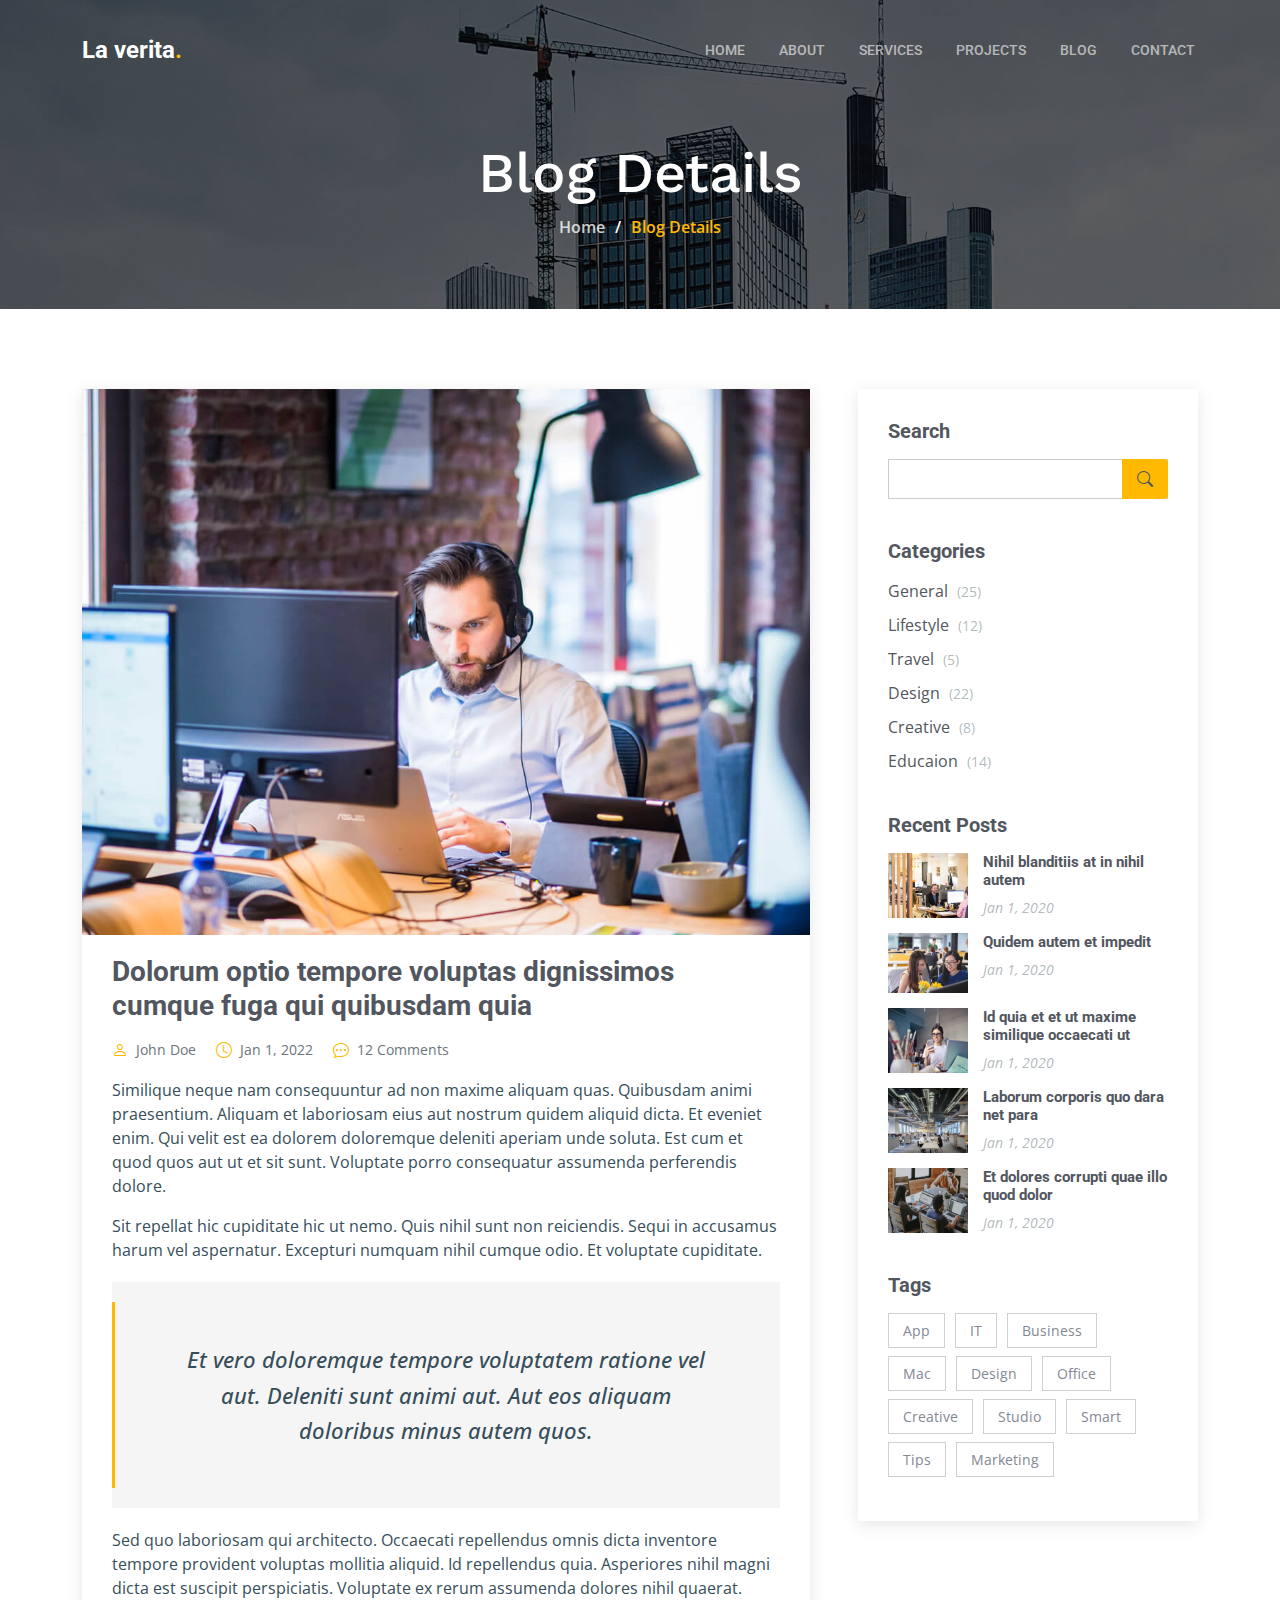
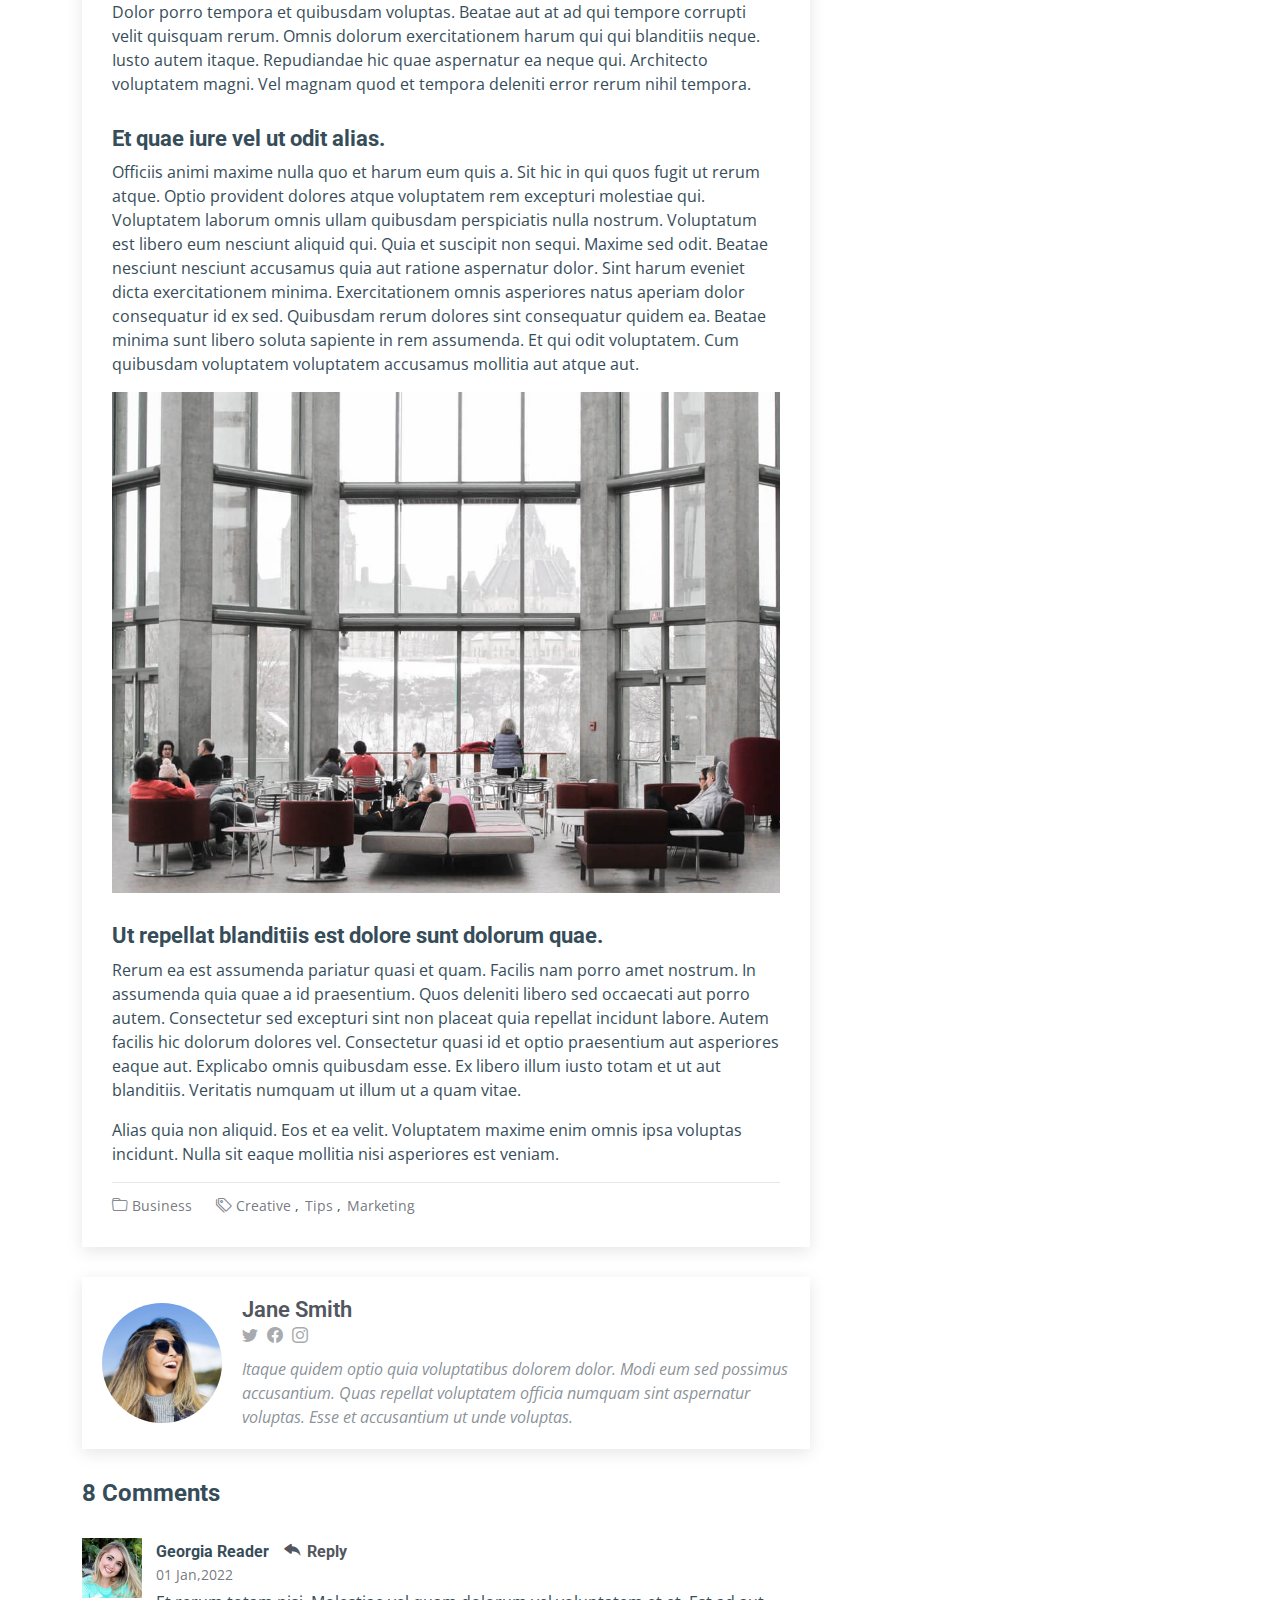
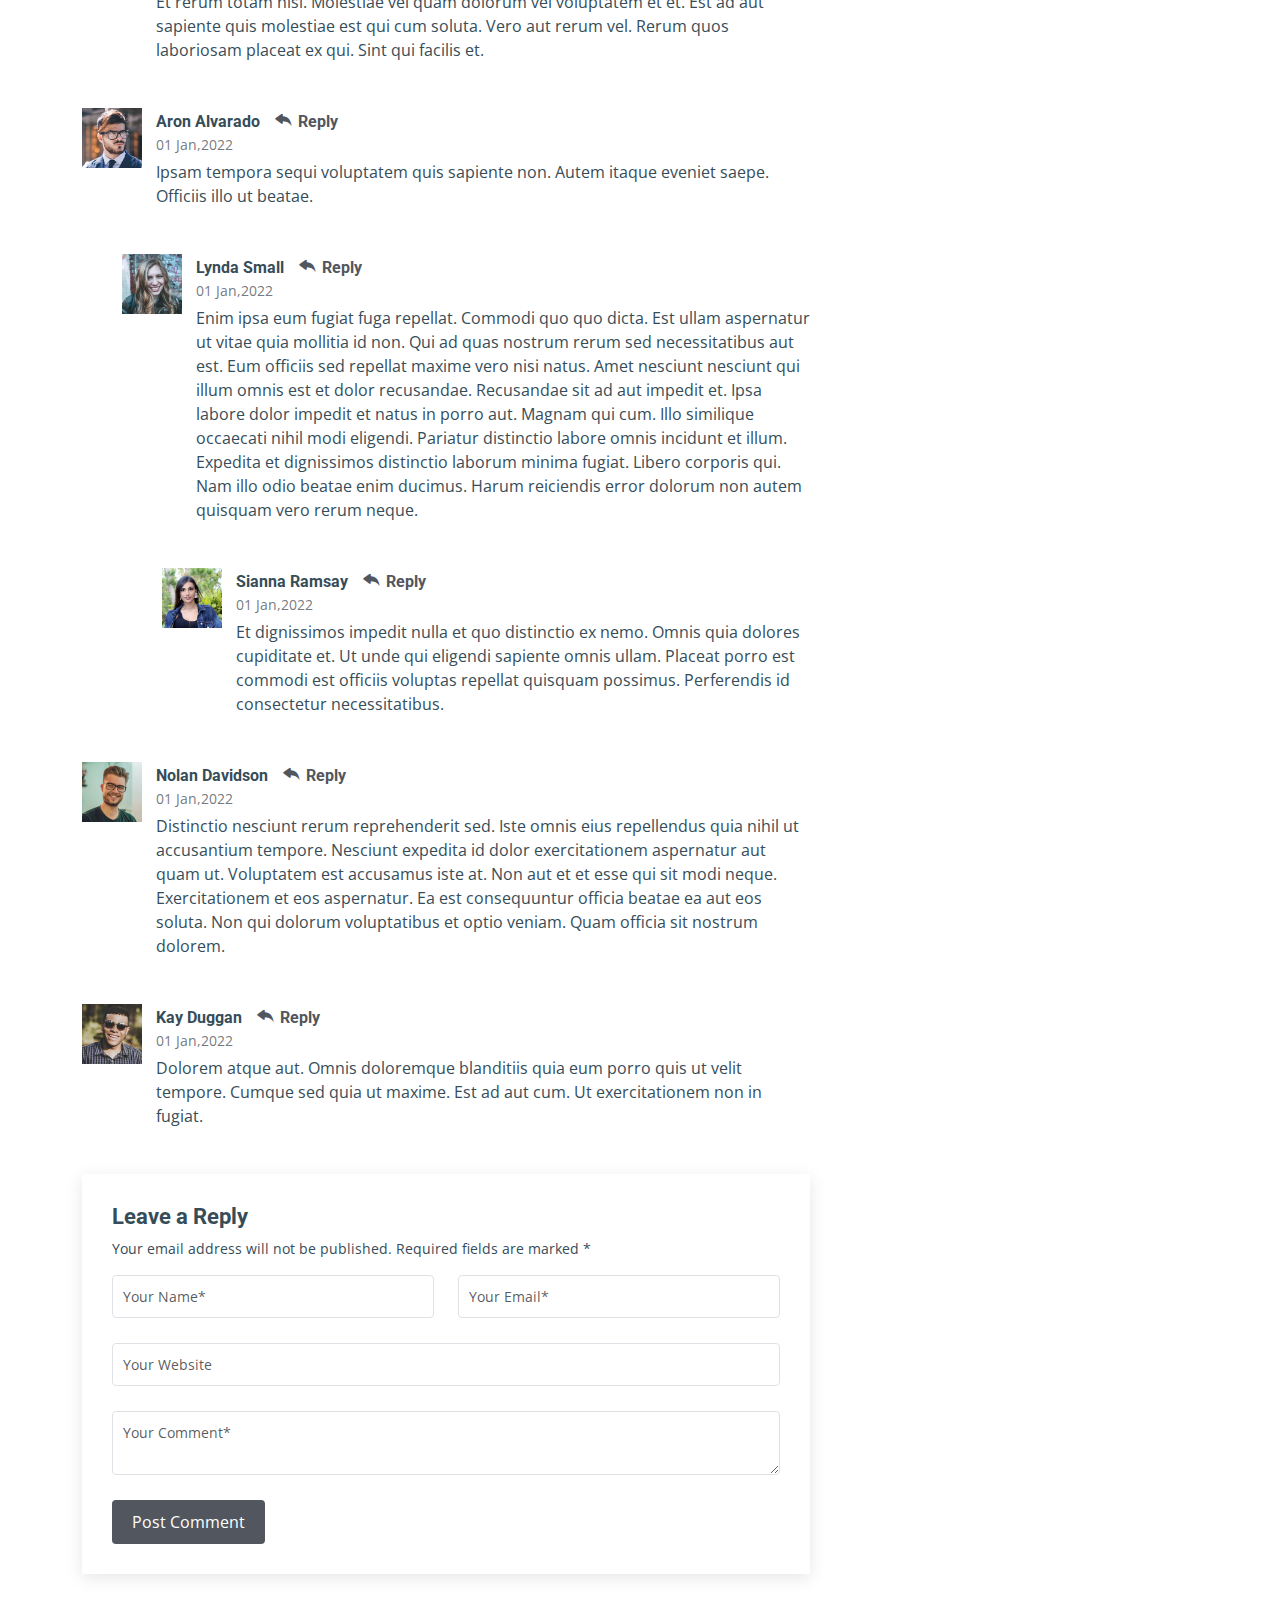
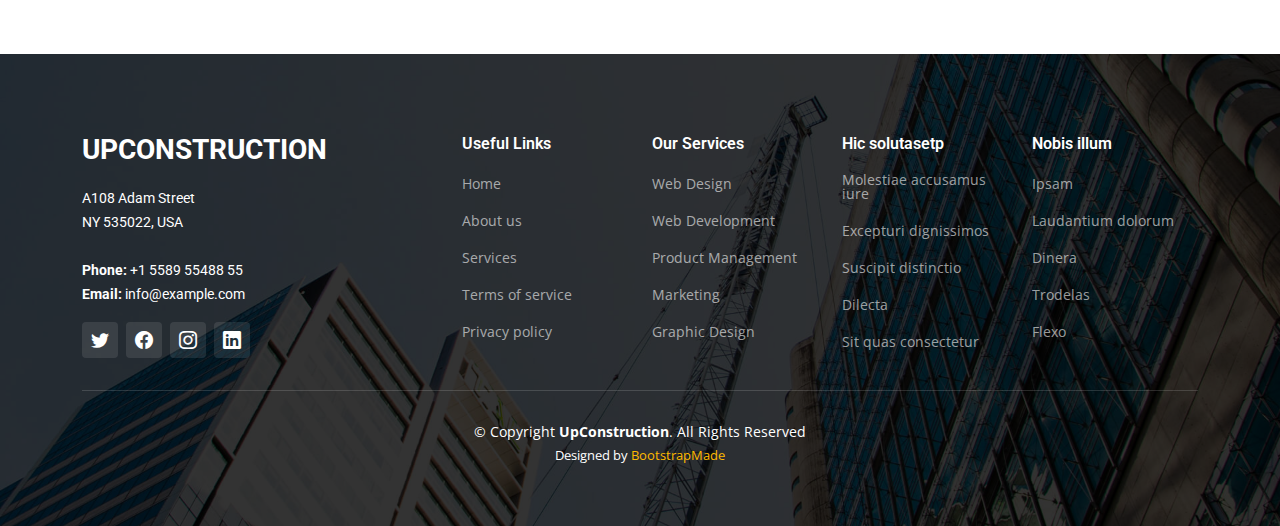
==== blog-details.html @ 8466dfe7 "update" ====
<!DOCTYPE html>
<html lang="en">

<head>
  <meta charset="utf-8">
  <meta content="width=device-width, initial-scale=1.0" name="viewport">

  <title>La verita</title>
  <meta content="" name="description">
  <meta content="" name="keywords">

  <!-- Favicons -->
  <link href="assets/img/favicon.png" rel="icon">
  <link href="assets/img/apple-touch-icon.png" rel="apple-touch-icon">

  <!-- Google Fonts -->
  <link rel="preconnect" href="https://fonts.googleapis.com">
  <link rel="preconnect" href="https://fonts.gstatic.com" crossorigin>
  <link href="https://fonts.googleapis.com/css2?family=Open+Sans:ital,wght@0,300;0,400;0,500;0,600;0,700;1,300;1,400;1,600;1,700&family=Roboto:ital,wght@0,300;0,400;0,500;0,600;0,700;1,300;1,400;1,500;1,600;1,700&family=Work+Sans:ital,wght@0,300;0,400;0,500;0,600;0,700;1,300;1,400;1,500;1,600;1,700&display=swap" rel="stylesheet">

  <!-- Vendor CSS Files -->
  <link href="assets/vendor/bootstrap/css/bootstrap.min.css" rel="stylesheet">
  <link href="assets/vendor/bootstrap-icons/bootstrap-icons.css" rel="stylesheet">
  <link href="assets/vendor/fontawesome-free/css/all.min.css" rel="stylesheet">
  <link href="assets/vendor/aos/aos.css" rel="stylesheet">
  <link href="assets/vendor/glightbox/css/glightbox.min.css" rel="stylesheet">
  <link href="assets/vendor/swiper/swiper-bundle.min.css" rel="stylesheet">

  <!-- Template Main CSS File -->
  <link href="assets/css/main.css" rel="stylesheet">

  
</head>

<body>

  <!-- ======= Header ======= -->
  <header id="header" class="header d-flex align-items-center">
    <div class="container-fluid container-xl d-flex align-items-center justify-content-between">

      <a href="index.html" class="logo d-flex align-items-center">
        <!-- Uncomment the line below if you also wish to use an image logo -->
        <!-- <img src="assets/img/logo.png" alt=""> -->
        <h1>La verita<span>.</span></h1>
      </a>

      <i class="mobile-nav-toggle mobile-nav-show bi bi-list"></i>
      <i class="mobile-nav-toggle mobile-nav-hide d-none bi bi-x"></i>
      <nav id="navbar" class="navbar">
        <ul>
          <li><a href="index.html">Home</a></li>
          <li><a href="about.html">About</a></li>
          <li><a href="services.html">Services</a></li>
          <li><a href="projects.html">Projects</a></li>
          <li><a href="blog.html">Blog</a></li>
          
          <li><a href="contact.html">Contact</a></li>
        </ul>
      </nav><!-- .navbar -->

    </div>
  </header><!-- End Header -->

  <main id="main">

    <!-- ======= Breadcrumbs ======= -->
    <div class="breadcrumbs d-flex align-items-center" style="background-image: url('assets/img/breadcrumbs-bg.jpg');">
      <div class="container position-relative d-flex flex-column align-items-center" data-aos="fade">

        <h2>Blog Details</h2>
        <ol>
          <li><a href="index.html">Home</a></li>
          <li>Blog Details</li>
        </ol>

      </div>
    </div><!-- End Breadcrumbs -->

    <!-- ======= Blog Details Section ======= -->
    <section id="blog" class="blog">
      <div class="container" data-aos="fade-up" data-aos-delay="100">

        <div class="row g-5">

          <div class="col-lg-8">

            <article class="blog-details">

              <div class="post-img">
                <img src="assets/img/blog/blog-1.jpg" alt="" class="img-fluid">
              </div>

              <h2 class="title">Dolorum optio tempore voluptas dignissimos cumque fuga qui quibusdam quia</h2>

              <div class="meta-top">
                <ul>
                  <li class="d-flex align-items-center"><i class="bi bi-person"></i> <a href="blog-details.html">John Doe</a></li>
                  <li class="d-flex align-items-center"><i class="bi bi-clock"></i> <a href="blog-details.html"><time datetime="2020-01-01">Jan 1, 2022</time></a></li>
                  <li class="d-flex align-items-center"><i class="bi bi-chat-dots"></i> <a href="blog-details.html">12 Comments</a></li>
                </ul>
              </div><!-- End meta top -->

              <div class="content">
                <p>
                  Similique neque nam consequuntur ad non maxime aliquam quas. Quibusdam animi praesentium. Aliquam et laboriosam eius aut nostrum quidem aliquid dicta.
                  Et eveniet enim. Qui velit est ea dolorem doloremque deleniti aperiam unde soluta. Est cum et quod quos aut ut et sit sunt. Voluptate porro consequatur assumenda perferendis dolore.
                </p>

                <p>
                  Sit repellat hic cupiditate hic ut nemo. Quis nihil sunt non reiciendis. Sequi in accusamus harum vel aspernatur. Excepturi numquam nihil cumque odio. Et voluptate cupiditate.
                </p>

                <blockquote>
                  <p>
                    Et vero doloremque tempore voluptatem ratione vel aut. Deleniti sunt animi aut. Aut eos aliquam doloribus minus autem quos.
                  </p>
                </blockquote>

                <p>
                  Sed quo laboriosam qui architecto. Occaecati repellendus omnis dicta inventore tempore provident voluptas mollitia aliquid. Id repellendus quia. Asperiores nihil magni dicta est suscipit perspiciatis. Voluptate ex rerum assumenda dolores nihil quaerat.
                  Dolor porro tempora et quibusdam voluptas. Beatae aut at ad qui tempore corrupti velit quisquam rerum. Omnis dolorum exercitationem harum qui qui blanditiis neque.
                  Iusto autem itaque. Repudiandae hic quae aspernatur ea neque qui. Architecto voluptatem magni. Vel magnam quod et tempora deleniti error rerum nihil tempora.
                </p>

                <h3>Et quae iure vel ut odit alias.</h3>
                <p>
                  Officiis animi maxime nulla quo et harum eum quis a. Sit hic in qui quos fugit ut rerum atque. Optio provident dolores atque voluptatem rem excepturi molestiae qui. Voluptatem laborum omnis ullam quibusdam perspiciatis nulla nostrum. Voluptatum est libero eum nesciunt aliquid qui.
                  Quia et suscipit non sequi. Maxime sed odit. Beatae nesciunt nesciunt accusamus quia aut ratione aspernatur dolor. Sint harum eveniet dicta exercitationem minima. Exercitationem omnis asperiores natus aperiam dolor consequatur id ex sed. Quibusdam rerum dolores sint consequatur quidem ea.
                  Beatae minima sunt libero soluta sapiente in rem assumenda. Et qui odit voluptatem. Cum quibusdam voluptatem voluptatem accusamus mollitia aut atque aut.
                </p>
                <img src="assets/img/blog/blog-inside-post.jpg" class="img-fluid" alt="">

                <h3>Ut repellat blanditiis est dolore sunt dolorum quae.</h3>
                <p>
                  Rerum ea est assumenda pariatur quasi et quam. Facilis nam porro amet nostrum. In assumenda quia quae a id praesentium. Quos deleniti libero sed occaecati aut porro autem. Consectetur sed excepturi sint non placeat quia repellat incidunt labore. Autem facilis hic dolorum dolores vel.
                  Consectetur quasi id et optio praesentium aut asperiores eaque aut. Explicabo omnis quibusdam esse. Ex libero illum iusto totam et ut aut blanditiis. Veritatis numquam ut illum ut a quam vitae.
                </p>
                <p>
                  Alias quia non aliquid. Eos et ea velit. Voluptatem maxime enim omnis ipsa voluptas incidunt. Nulla sit eaque mollitia nisi asperiores est veniam.
                </p>

              </div><!-- End post content -->

              <div class="meta-bottom">
                <i class="bi bi-folder"></i>
                <ul class="cats">
                  <li><a href="#">Business</a></li>
                </ul>

                <i class="bi bi-tags"></i>
                <ul class="tags">
                  <li><a href="#">Creative</a></li>
                  <li><a href="#">Tips</a></li>
                  <li><a href="#">Marketing</a></li>
                </ul>
              </div><!-- End meta bottom -->

            </article><!-- End blog post -->

            <div class="post-author d-flex align-items-center">
              <img src="assets/img/blog/blog-author.jpg" class="rounded-circle flex-shrink-0" alt="">
              <div>
                <h4>Jane Smith</h4>
                <div class="social-links">
                  <a href="https://twitters.com/#"><i class="bi bi-twitter"></i></a>
                  <a href="https://facebook.com/#"><i class="bi bi-facebook"></i></a>
                  <a href="https://instagram.com/#"><i class="biu bi-instagram"></i></a>
                </div>
                <p>
                  Itaque quidem optio quia voluptatibus dolorem dolor. Modi eum sed possimus accusantium. Quas repellat voluptatem officia numquam sint aspernatur voluptas. Esse et accusantium ut unde voluptas.
                </p>
              </div>
            </div><!-- End post author -->

            <div class="comments">

              <h4 class="comments-count">8 Comments</h4>

              <div id="comment-1" class="comment">
                <div class="d-flex">
                  <div class="comment-img"><img src="assets/img/blog/comments-1.jpg" alt=""></div>
                  <div>
                    <h5><a href="">Georgia Reader</a> <a href="#" class="reply"><i class="bi bi-reply-fill"></i> Reply</a></h5>
                    <time datetime="2020-01-01">01 Jan,2022</time>
                    <p>
                      Et rerum totam nisi. Molestiae vel quam dolorum vel voluptatem et et. Est ad aut sapiente quis molestiae est qui cum soluta.
                      Vero aut rerum vel. Rerum quos laboriosam placeat ex qui. Sint qui facilis et.
                    </p>
                  </div>
                </div>
              </div><!-- End comment #1 -->

              <div id="comment-2" class="comment">
                <div class="d-flex">
                  <div class="comment-img"><img src="assets/img/blog/comments-2.jpg" alt=""></div>
                  <div>
                    <h5><a href="">Aron Alvarado</a> <a href="#" class="reply"><i class="bi bi-reply-fill"></i> Reply</a></h5>
                    <time datetime="2020-01-01">01 Jan,2022</time>
                    <p>
                      Ipsam tempora sequi voluptatem quis sapiente non. Autem itaque eveniet saepe. Officiis illo ut beatae.
                    </p>
                  </div>
                </div>

                <div id="comment-reply-1" class="comment comment-reply">
                  <div class="d-flex">
                    <div class="comment-img"><img src="assets/img/blog/comments-3.jpg" alt=""></div>
                    <div>
                      <h5><a href="">Lynda Small</a> <a href="#" class="reply"><i class="bi bi-reply-fill"></i> Reply</a></h5>
                      <time datetime="2020-01-01">01 Jan,2022</time>
                      <p>
                        Enim ipsa eum fugiat fuga repellat. Commodi quo quo dicta. Est ullam aspernatur ut vitae quia mollitia id non. Qui ad quas nostrum rerum sed necessitatibus aut est. Eum officiis sed repellat maxime vero nisi natus. Amet nesciunt nesciunt qui illum omnis est et dolor recusandae.

                        Recusandae sit ad aut impedit et. Ipsa labore dolor impedit et natus in porro aut. Magnam qui cum. Illo similique occaecati nihil modi eligendi. Pariatur distinctio labore omnis incidunt et illum. Expedita et dignissimos distinctio laborum minima fugiat.

                        Libero corporis qui. Nam illo odio beatae enim ducimus. Harum reiciendis error dolorum non autem quisquam vero rerum neque.
                      </p>
                    </div>
                  </div>

                  <div id="comment-reply-2" class="comment comment-reply">
                    <div class="d-flex">
                      <div class="comment-img"><img src="assets/img/blog/comments-4.jpg" alt=""></div>
                      <div>
                        <h5><a href="">Sianna Ramsay</a> <a href="#" class="reply"><i class="bi bi-reply-fill"></i> Reply</a></h5>
                        <time datetime="2020-01-01">01 Jan,2022</time>
                        <p>
                          Et dignissimos impedit nulla et quo distinctio ex nemo. Omnis quia dolores cupiditate et. Ut unde qui eligendi sapiente omnis ullam. Placeat porro est commodi est officiis voluptas repellat quisquam possimus. Perferendis id consectetur necessitatibus.
                        </p>
                      </div>
                    </div>

                  </div><!-- End comment reply #2-->

                </div><!-- End comment reply #1-->

              </div><!-- End comment #2-->

              <div id="comment-3" class="comment">
                <div class="d-flex">
                  <div class="comment-img"><img src="assets/img/blog/comments-5.jpg" alt=""></div>
                  <div>
                    <h5><a href="">Nolan Davidson</a> <a href="#" class="reply"><i class="bi bi-reply-fill"></i> Reply</a></h5>
                    <time datetime="2020-01-01">01 Jan,2022</time>
                    <p>
                      Distinctio nesciunt rerum reprehenderit sed. Iste omnis eius repellendus quia nihil ut accusantium tempore. Nesciunt expedita id dolor exercitationem aspernatur aut quam ut. Voluptatem est accusamus iste at.
                      Non aut et et esse qui sit modi neque. Exercitationem et eos aspernatur. Ea est consequuntur officia beatae ea aut eos soluta. Non qui dolorum voluptatibus et optio veniam. Quam officia sit nostrum dolorem.
                    </p>
                  </div>
                </div>

              </div><!-- End comment #3 -->

              <div id="comment-4" class="comment">
                <div class="d-flex">
                  <div class="comment-img"><img src="assets/img/blog/comments-6.jpg" alt=""></div>
                  <div>
                    <h5><a href="">Kay Duggan</a> <a href="#" class="reply"><i class="bi bi-reply-fill"></i> Reply</a></h5>
                    <time datetime="2020-01-01">01 Jan,2022</time>
                    <p>
                      Dolorem atque aut. Omnis doloremque blanditiis quia eum porro quis ut velit tempore. Cumque sed quia ut maxime. Est ad aut cum. Ut exercitationem non in fugiat.
                    </p>
                  </div>
                </div>

              </div><!-- End comment #4 -->

              <div class="reply-form">

                <h4>Leave a Reply</h4>
                <p>Your email address will not be published. Required fields are marked * </p>
                <form action="">
                  <div class="row">
                    <div class="col-md-6 form-group">
                      <input name="name" type="text" class="form-control" placeholder="Your Name*">
                    </div>
                    <div class="col-md-6 form-group">
                      <input name="email" type="text" class="form-control" placeholder="Your Email*">
                    </div>
                  </div>
                  <div class="row">
                    <div class="col form-group">
                      <input name="website" type="text" class="form-control" placeholder="Your Website">
                    </div>
                  </div>
                  <div class="row">
                    <div class="col form-group">
                      <textarea name="comment" class="form-control" placeholder="Your Comment*"></textarea>
                    </div>
                  </div>
                  <button type="submit" class="btn btn-primary">Post Comment</button>

                </form>

              </div>

            </div><!-- End blog comments -->

          </div>

          <div class="col-lg-4">

            <div class="sidebar">

              <div class="sidebar-item search-form">
                <h3 class="sidebar-title">Search</h3>
                <form action="" class="mt-3">
                  <input type="text">
                  <button type="submit"><i class="bi bi-search"></i></button>
                </form>
              </div><!-- End sidebar search formn-->

              <div class="sidebar-item categories">
                <h3 class="sidebar-title">Categories</h3>
                <ul class="mt-3">
                  <li><a href="#">General <span>(25)</span></a></li>
                  <li><a href="#">Lifestyle <span>(12)</span></a></li>
                  <li><a href="#">Travel <span>(5)</span></a></li>
                  <li><a href="#">Design <span>(22)</span></a></li>
                  <li><a href="#">Creative <span>(8)</span></a></li>
                  <li><a href="#">Educaion <span>(14)</span></a></li>
                </ul>
              </div><!-- End sidebar categories-->

              <div class="sidebar-item recent-posts">
                <h3 class="sidebar-title">Recent Posts</h3>

                <div class="mt-3">

                  <div class="post-item mt-3">
                    <img src="assets/img/blog/blog-recent-1.jpg" alt="">
                    <div>
                      <h4><a href="blog-details.html">Nihil blanditiis at in nihil autem</a></h4>
                      <time datetime="2020-01-01">Jan 1, 2020</time>
                    </div>
                  </div><!-- End recent post item-->

                  <div class="post-item">
                    <img src="assets/img/blog/blog-recent-2.jpg" alt="">
                    <div>
                      <h4><a href="blog-details.html">Quidem autem et impedit</a></h4>
                      <time datetime="2020-01-01">Jan 1, 2020</time>
                    </div>
                  </div><!-- End recent post item-->

                  <div class="post-item">
                    <img src="assets/img/blog/blog-recent-3.jpg" alt="">
                    <div>
                      <h4><a href="blog-details.html">Id quia et et ut maxime similique occaecati ut</a></h4>
                      <time datetime="2020-01-01">Jan 1, 2020</time>
                    </div>
                  </div><!-- End recent post item-->

                  <div class="post-item">
                    <img src="assets/img/blog/blog-recent-4.jpg" alt="">
                    <div>
                      <h4><a href="blog-details.html">Laborum corporis quo dara net para</a></h4>
                      <time datetime="2020-01-01">Jan 1, 2020</time>
                    </div>
                  </div><!-- End recent post item-->

                  <div class="post-item">
                    <img src="assets/img/blog/blog-recent-5.jpg" alt="">
                    <div>
                      <h4><a href="blog-details.html">Et dolores corrupti quae illo quod dolor</a></h4>
                      <time datetime="2020-01-01">Jan 1, 2020</time>
                    </div>
                  </div><!-- End recent post item-->

                </div>

              </div><!-- End sidebar recent posts-->

              <div class="sidebar-item tags">
                <h3 class="sidebar-title">Tags</h3>
                <ul class="mt-3">
                  <li><a href="#">App</a></li>
                  <li><a href="#">IT</a></li>
                  <li><a href="#">Business</a></li>
                  <li><a href="#">Mac</a></li>
                  <li><a href="#">Design</a></li>
                  <li><a href="#">Office</a></li>
                  <li><a href="#">Creative</a></li>
                  <li><a href="#">Studio</a></li>
                  <li><a href="#">Smart</a></li>
                  <li><a href="#">Tips</a></li>
                  <li><a href="#">Marketing</a></li>
                </ul>
              </div><!-- End sidebar tags-->

            </div><!-- End Blog Sidebar -->

          </div>
        </div>

      </div>
    </section><!-- End Blog Details Section -->

  </main><!-- End #main -->

  <!-- ======= Footer ======= -->
  <footer id="footer" class="footer">

    <div class="footer-content position-relative">
      <div class="container">
        <div class="row">

          <div class="col-lg-4 col-md-6">
            <div class="footer-info">
              <h3>UpConstruction</h3>
              <p>
                A108 Adam Street <br>
                NY 535022, USA<br><br>
                <strong>Phone:</strong> +1 5589 55488 55<br>
                <strong>Email:</strong> info@example.com<br>
              </p>
              <div class="social-links d-flex mt-3">
                <a href="#" class="d-flex align-items-center justify-content-center"><i class="bi bi-twitter"></i></a>
                <a href="#" class="d-flex align-items-center justify-content-center"><i class="bi bi-facebook"></i></a>
                <a href="#" class="d-flex align-items-center justify-content-center"><i class="bi bi-instagram"></i></a>
                <a href="#" class="d-flex align-items-center justify-content-center"><i class="bi bi-linkedin"></i></a>
              </div>
            </div>
          </div><!-- End footer info column-->

          <div class="col-lg-2 col-md-3 footer-links">
            <h4>Useful Links</h4>
            <ul>
              <li><a href="#">Home</a></li>
              <li><a href="#">About us</a></li>
              <li><a href="#">Services</a></li>
              <li><a href="#">Terms of service</a></li>
              <li><a href="#">Privacy policy</a></li>
            </ul>
          </div><!-- End footer links column-->

          <div class="col-lg-2 col-md-3 footer-links">
            <h4>Our Services</h4>
            <ul>
              <li><a href="#">Web Design</a></li>
              <li><a href="#">Web Development</a></li>
              <li><a href="#">Product Management</a></li>
              <li><a href="#">Marketing</a></li>
              <li><a href="#">Graphic Design</a></li>
            </ul>
          </div><!-- End footer links column-->

          <div class="col-lg-2 col-md-3 footer-links">
            <h4>Hic solutasetp</h4>
            <ul>
              <li><a href="#">Molestiae accusamus iure</a></li>
              <li><a href="#">Excepturi dignissimos</a></li>
              <li><a href="#">Suscipit distinctio</a></li>
              <li><a href="#">Dilecta</a></li>
              <li><a href="#">Sit quas consectetur</a></li>
            </ul>
          </div><!-- End footer links column-->

          <div class="col-lg-2 col-md-3 footer-links">
            <h4>Nobis illum</h4>
            <ul>
              <li><a href="#">Ipsam</a></li>
              <li><a href="#">Laudantium dolorum</a></li>
              <li><a href="#">Dinera</a></li>
              <li><a href="#">Trodelas</a></li>
              <li><a href="#">Flexo</a></li>
            </ul>
          </div><!-- End footer links column-->

        </div>
      </div>
    </div>

    <div class="footer-legal text-center position-relative">
      <div class="container">
        <div class="copyright">
          &copy; Copyright <strong><span>UpConstruction</span></strong>. All Rights Reserved
        </div>
        <div class="credits">
          <!-- All the links in the footer should remain intact. -->
          <!-- You can delete the links only if you purchased the pro version. -->
          <!-- Licensing information: https://bootstrapmade.com/license/ -->
          <!-- Purchase the pro version with working PHP/AJAX contact form: https://bootstrapmade.com/upconstruction-bootstrap-construction-website-template/ -->
          Designed by <a href="https://bootstrapmade.com/">BootstrapMade</a>
        </div>
      </div>
    </div>

  </footer>
  <!-- End Footer -->

  <a href="#" class="scroll-top d-flex align-items-center justify-content-center"><i class="bi bi-arrow-up-short"></i></a>

  <div id="preloader"></div>

  <!-- Vendor JS Files -->
  <script src="assets/vendor/bootstrap/js/bootstrap.bundle.min.js"></script>
  <script src="assets/vendor/aos/aos.js"></script>
  <script src="assets/vendor/glightbox/js/glightbox.min.js"></script>
  <script src="assets/vendor/isotope-layout/isotope.pkgd.min.js"></script>
  <script src="assets/vendor/swiper/swiper-bundle.min.js"></script>
  <script src="assets/vendor/purecounter/purecounter_vanilla.js"></script>
  <script src="assets/vendor/php-email-form/validate.js"></script>

  <!-- Template Main JS File -->
  <script src="assets/js/main.js"></script>

</body>

</html>
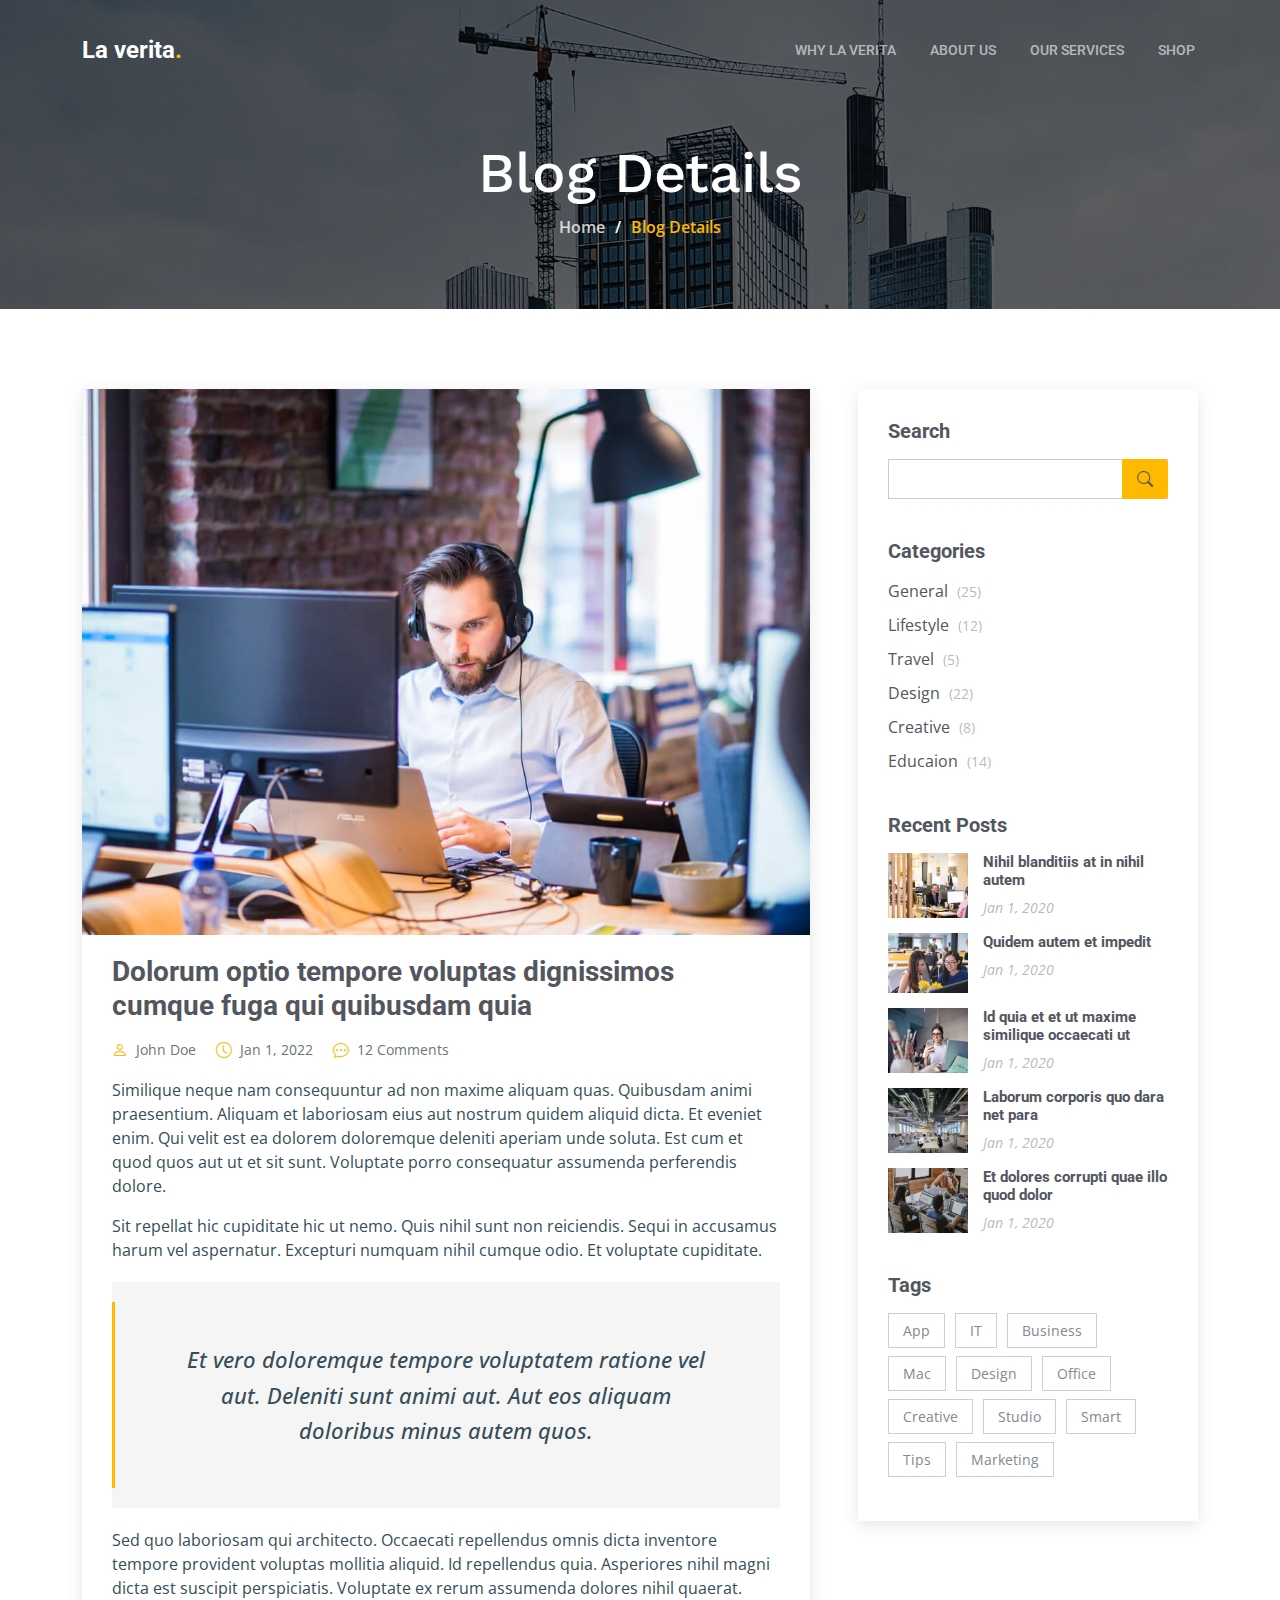
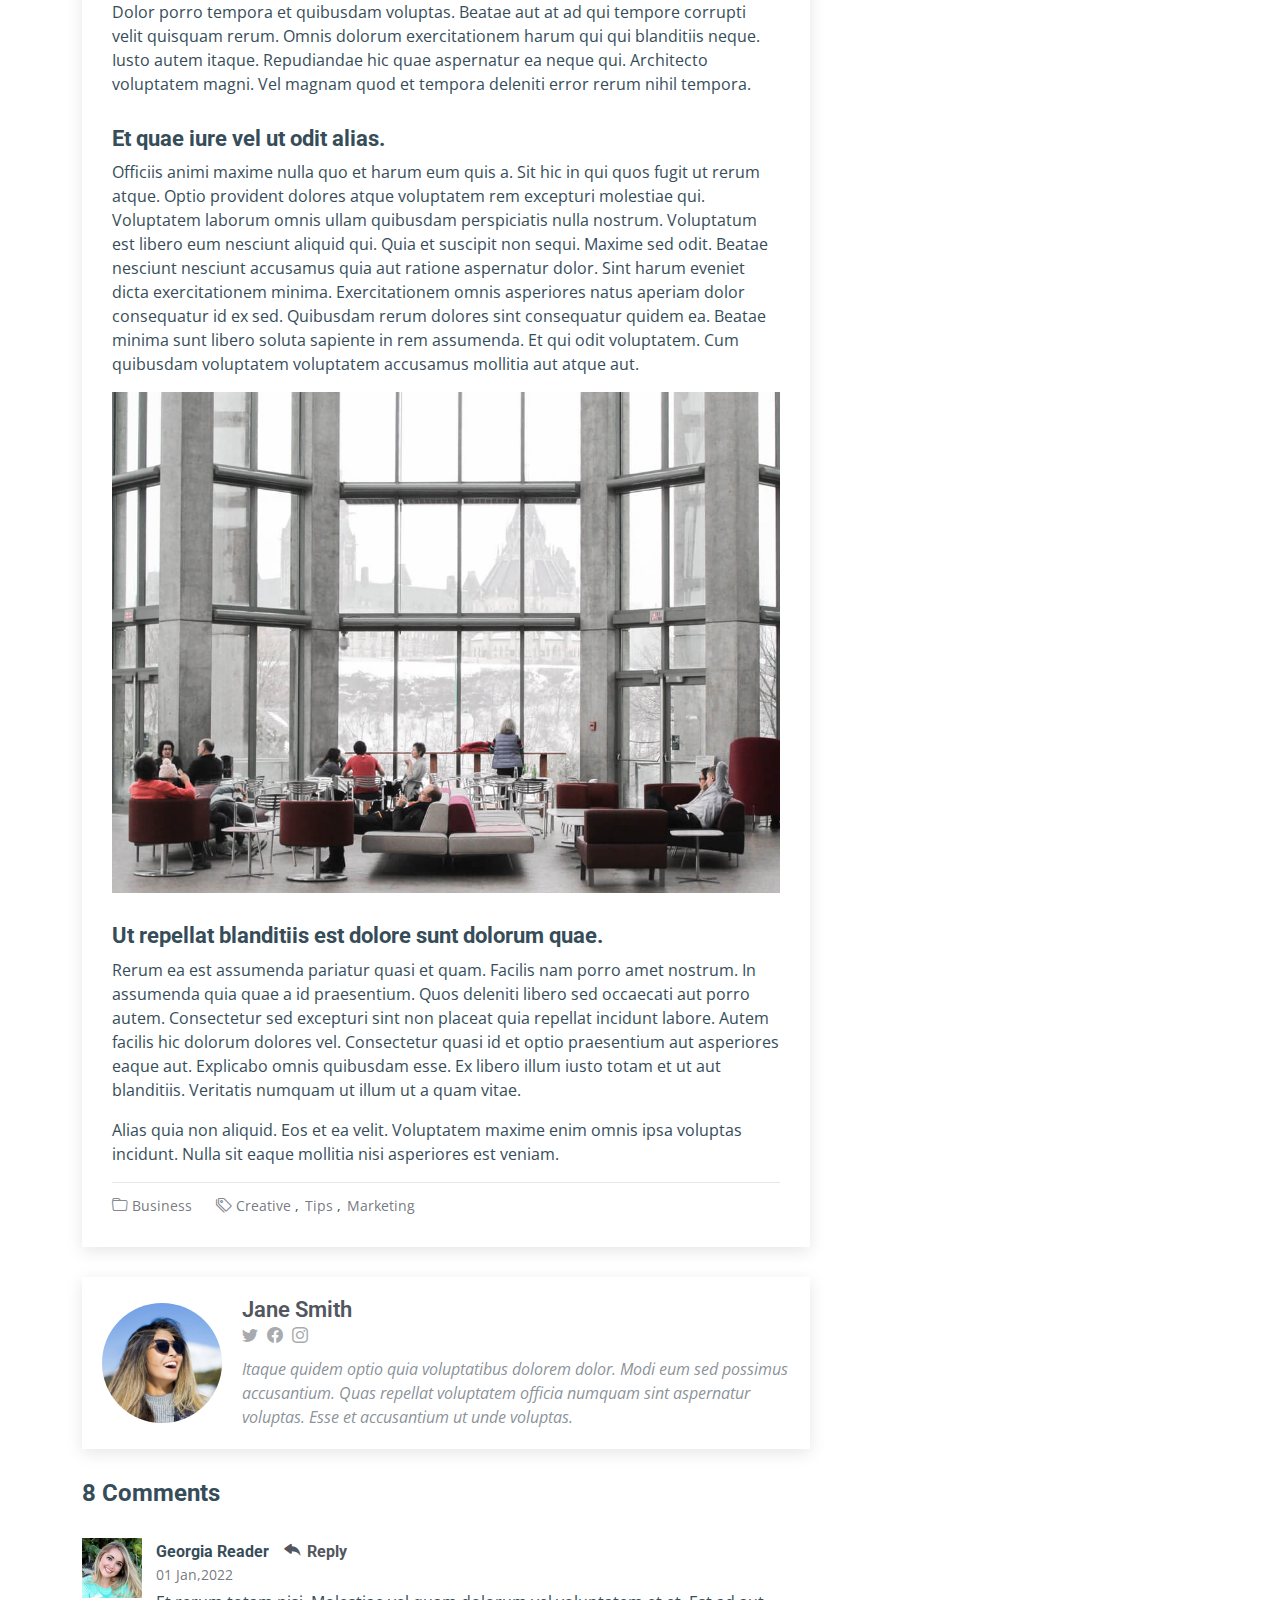
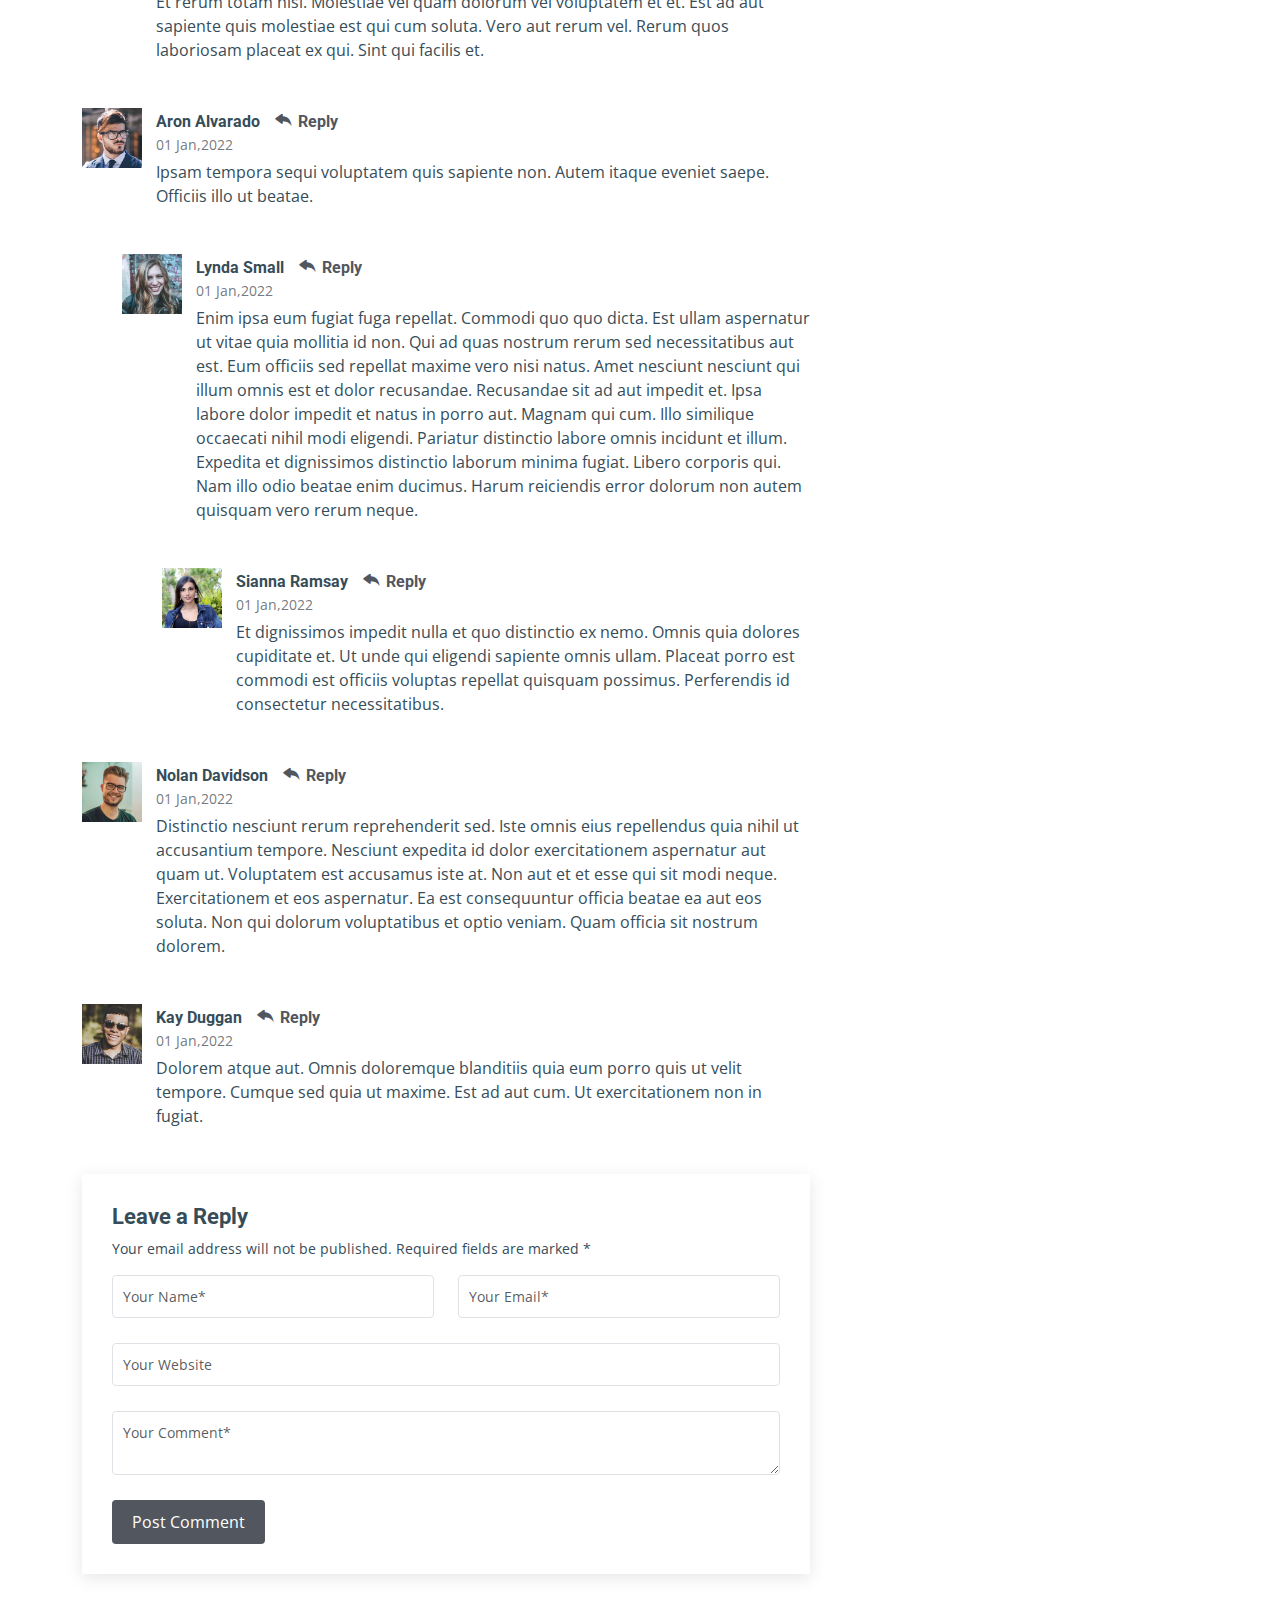
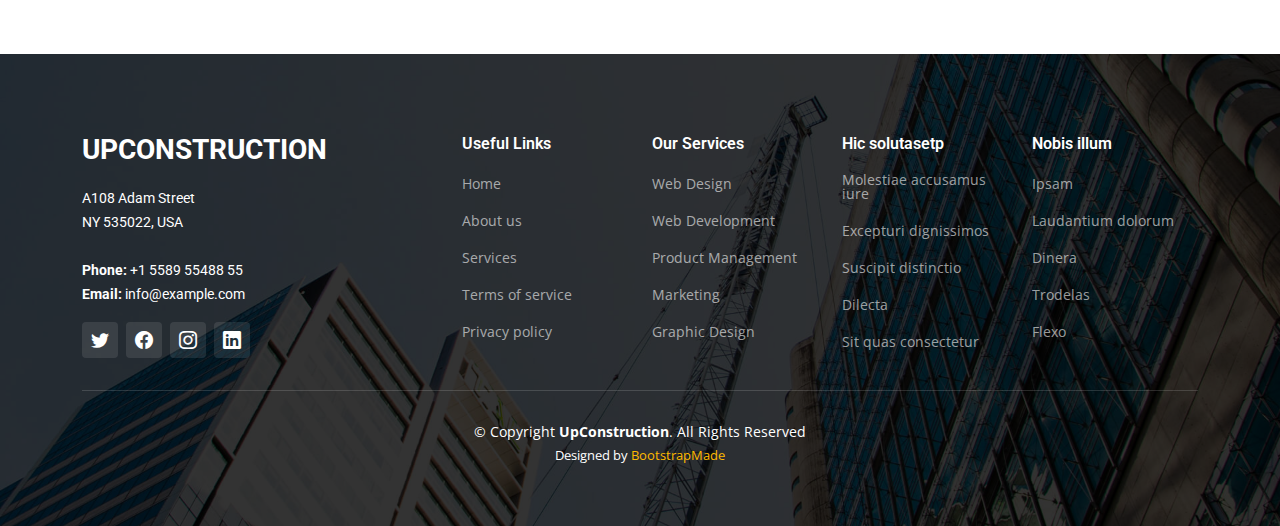
==== commit 03a567b1: "Update" ====
--- a/blog-details.html
+++ b/blog-details.html
@@ -48,13 +48,10 @@
       <i class="mobile-nav-toggle mobile-nav-hide d-none bi bi-x"></i>
       <nav id="navbar" class="navbar">
         <ul>
-          <li><a href="index.html">Home</a></li>
-          <li><a href="about.html">About</a></li>
-          <li><a href="services.html">Services</a></li>
-          <li><a href="projects.html">Projects</a></li>
-          <li><a href="blog.html">Blog</a></li>
-          
-          <li><a href="contact.html">Contact</a></li>
+          <li><a href="index.html">Why la verita</a></li>
+          <li><a href="about.html">About us</a></li>
+          <li><a href="services.html">Our services</a></li>
+          <li><a href="contact.html">Shop</a></li>
         </ul>
       </nav><!-- .navbar -->
 
@@ -477,10 +474,7 @@
           &copy; Copyright <strong><span>UpConstruction</span></strong>. All Rights Reserved
         </div>
         <div class="credits">
-          <!-- All the links in the footer should remain intact. -->
-          <!-- You can delete the links only if you purchased the pro version. -->
-          <!-- Licensing information: https://bootstrapmade.com/license/ -->
-          <!-- Purchase the pro version with working PHP/AJAX contact form: https://bootstrapmade.com/upconstruction-bootstrap-construction-website-template/ -->
+          
           Designed by <a href="https://bootstrapmade.com/">BootstrapMade</a>
         </div>
       </div>
